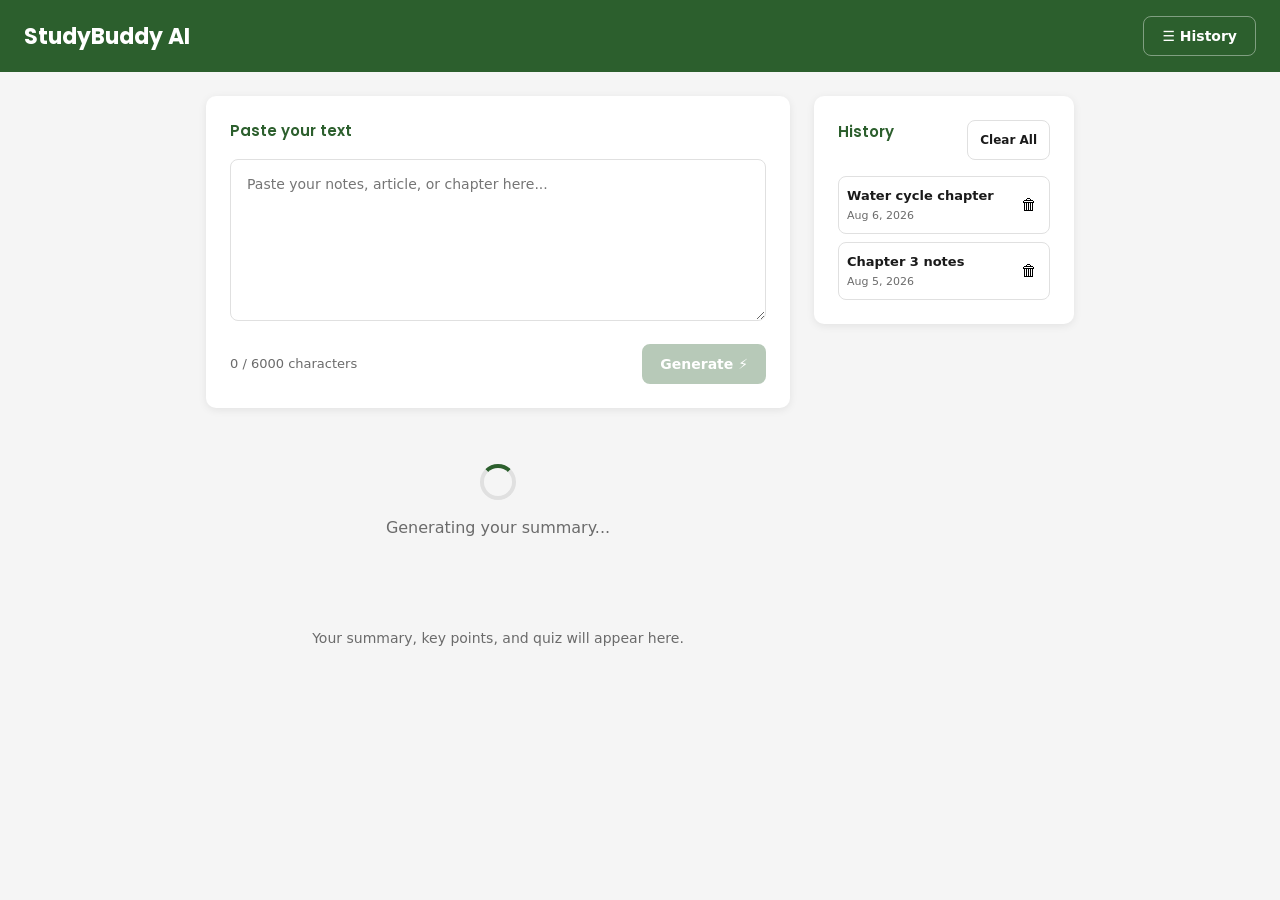
==== index.html @ 9c502d1c "Day 3: build full static UI (input, results, quiz, history panel) - responsive layout verified" ====
<!DOCTYPE html>
<html lang="en">
<head>
  <meta charset="UTF-8" />
  <meta name="viewport" content="width=device-width, initial-scale=1.0" />
  <title>StudyBuddy AI</title>

  <!-- Google Fonts: Poppins for headings, per Day 2 design decisions -->
  <link rel="preconnect" href="https://fonts.googleapis.com" />
  <link href="https://fonts.googleapis.com/css2?family=Poppins:wght@600;700&display=swap" rel="stylesheet" />

  <link rel="stylesheet" href="style.css" />
</head>
<body>

  <!-- ===== HEADER ===== -->
  <header class="app-header">
    <h1 class="logo">StudyBuddy AI</h1>
    <button id="historyToggle" class="btn btn-ghost" aria-label="Toggle history panel">
      ☰ History
    </button>
  </header>

  <div class="app-shell">

    <!-- ===== MAIN CONTENT ===== -->
    <main class="main-content">

      <!-- INPUT SECTION -->
      <section id="input-section" class="card">
        <label for="userInput" class="section-label">Paste your text</label>
        <textarea
          id="userInput"
          placeholder="Paste your notes, article, or chapter here..."
          rows="8"
        ></textarea>

        <div class="input-footer">
          <span id="charCount" class="char-count">0 / 6000 characters</span>
          <button id="generateBtn" class="btn btn-primary" disabled>
            Generate ⚡
          </button>
        </div>
      </section>

      <!-- LOADING STATE (hidden by default) -->
      <div id="loadingState" class="loading-state" hidden>
        <div class="spinner" aria-hidden="true"></div>
        <p>Generating your summary...</p>
      </div>

      <!-- RESULTS SECTION -->
      <section id="results-section">

        <!-- Empty state placeholder shown before first generation -->
        <div id="emptyState" class="empty-state">
          <p>Your summary, key points, and quiz will appear here.</p>
        </div>

        <!-- Summary card (dummy content for Day 3 preview) -->
        <div id="summaryCard" class="card result-card" hidden>
          <h2 class="section-label">Summary</h2>
          <p id="summaryText">
            This chapter explains the water cycle: evaporation turns liquid water into
            vapor, condensation forms clouds as vapor cools, and precipitation returns
            water to Earth's surface, driving the planet's climate system.
          </p>
        </div>

        <!-- Key takeaways card -->
        <div id="keyPointsCard" class="card result-card" hidden>
          <h2 class="section-label">Key Takeaways</h2>
          <ul id="keyPointsList" class="key-points-list">
            <li>Evaporation turns liquid water into vapor using solar energy</li>
            <li>Condensation forms clouds as vapor cools</li>
            <li>Precipitation returns water to the earth's surface</li>
            <li>The cycle is continuous and drives Earth's climate system</li>
          </ul>
        </div>

        <!-- Quiz card -->
        <div id="quizCard" class="card result-card" hidden>
          <h2 class="section-label">Quiz</h2>

          <div class="quiz-question">
            <p class="quiz-question-text">What process forms clouds?</p>
            <div class="quiz-options">
              <button class="quiz-option" data-index="0">Evaporation</button>
              <button class="quiz-option" data-index="1">Condensation</button>
              <button class="quiz-option" data-index="2">Precipitation</button>
              <button class="quiz-option" data-index="3">Erosion</button>
            </div>
          </div>

          <button id="showAnswersBtn" class="btn btn-secondary">Show Answers</button>
        </div>

      </section>
    </main>

    <!-- ===== HISTORY PANEL (slide-out) ===== -->
    <aside id="historyPanel" class="history-panel">
      <div class="history-header">
        <h2 class="section-label">History</h2>
        <button id="clearHistoryBtn" class="btn btn-ghost btn-small">Clear All</button>
      </div>

      <ul id="historyList" class="history-list">
        <!-- Dummy placeholder items for Day 3 preview -->
        <li class="history-item">
          <div class="history-item-info">
            <span class="history-item-title">Water cycle chapter</span>
            <span class="history-item-date">Aug 6, 2026</span>
          </div>
          <button class="btn-icon" aria-label="Delete this entry">🗑</button>
        </li>
        <li class="history-item">
          <div class="history-item-info">
            <span class="history-item-title">Chapter 3 notes</span>
            <span class="history-item-date">Aug 5, 2026</span>
          </div>
          <button class="btn-icon" aria-label="Delete this entry">🗑</button>
        </li>
      </ul>
    </aside>

  </div>

  <!-- script.js: intentionally minimal today.
       Day 4 adds all interactivity (DOM logic + mock data flow) per the Blueprint. -->
  <script src="script.js" defer></script>
</body>
</html>
---- style.css ----
/* =========================================================
   StudyBuddy AI — style.css
   Built Day 3. Color palette & fonts decided Day 2.
   ========================================================= */

/* ---- Configuration: CSS custom properties (our "settings") ---- */
:root {
  --color-primary: #2C5F2D;      /* forest green — focus/study feel */
  --color-secondary: #97BC62;    /* moss green */
  --color-bg: #F5F5F5;           /* soft cream background */
  --color-surface: #FFFFFF;      /* card backgrounds */
  --color-text: #1A1A1A;
  --color-text-muted: #6B6B6B;
  --color-border: #E0E0E0;
  --color-danger: #C0392B;

  --font-heading: 'Poppins', system-ui, sans-serif;
  --font-body: system-ui, -apple-system, 'Segoe UI', sans-serif;

  --space-xs: 8px;
  --space-sm: 16px;
  --space-md: 24px;
  --space-lg: 32px;

  --radius: 10px;
  --shadow: 0 2px 8px rgba(0, 0, 0, 0.08);
  --transition: all 0.2s ease;
}

/* ---- Reset ---- */
* {
  box-sizing: border-box;
  margin: 0;
  padding: 0;
}

body {
  font-family: var(--font-body);
  background: var(--color-bg);
  color: var(--color-text);
  line-height: 1.5;
}

/* ---- Header ---- */
.app-header {
  display: flex;
  justify-content: space-between;
  align-items: center;
  padding: var(--space-sm) var(--space-md);
  background: var(--color-primary);
  color: white;
}

.logo {
  font-family: var(--font-heading);
  font-size: 22px;
  font-weight: 700;
}

/* ---- Layout shell ---- */
.app-shell {
  display: flex;
  max-width: 900px;
  margin: 0 auto;
  padding: var(--space-md) var(--space-sm);
  gap: var(--space-md);
  align-items: flex-start;
}

.main-content {
  flex: 1;
  min-width: 0;
  display: flex;
  flex-direction: column;
  gap: var(--space-md);
}

/* ---- Reusable card component ---- */
.card {
  background: var(--color-surface);
  border-radius: var(--radius);
  box-shadow: var(--shadow);
  padding: var(--space-md);
  transition: var(--transition);
}

.section-label {
  font-family: var(--font-heading);
  font-size: 15px;
  font-weight: 600;
  color: var(--color-primary);
  margin-bottom: var(--space-sm);
  display: block;
}

/* ---- Buttons (shared component) ---- */
.btn {
  font-family: var(--font-body);
  font-size: 14px;
  font-weight: 600;
  border: none;
  border-radius: 8px;
  padding: 10px 18px;
  cursor: pointer;
  transition: var(--transition);
}

.btn-primary {
  background: var(--color-primary);
  color: white;
}
.btn-primary:hover:not(:disabled) {
  background: #244d25;
}
.btn-primary:disabled {
  background: #B7C9B8;
  cursor: not-allowed;
}

.btn-secondary {
  background: var(--color-secondary);
  color: var(--color-text);
  margin-top: var(--space-sm);
}
.btn-secondary:hover {
  filter: brightness(0.95);
}

.btn-ghost {
  background: transparent;
  color: inherit;
  border: 1px solid rgba(255, 255, 255, 0.4);
}
.app-shell .btn-ghost {
  border: 1px solid var(--color-border);
  color: var(--color-text);
}
.btn-ghost:hover {
  background: rgba(255, 255, 255, 0.1);
}

.btn-small {
  padding: 6px 12px;
  font-size: 12px;
}

.btn-icon {
  background: transparent;
  border: none;
  cursor: pointer;
  font-size: 16px;
  padding: 4px;
}

/* Minimum tap target size for accessibility (44px) — full polish pass Day 7 */
.btn, .btn-icon {
  min-height: 40px;
}

/* ---- Input section ---- */
textarea {
  width: 100%;
  font-family: var(--font-body);
  font-size: 14px;
  padding: var(--space-sm);
  border: 1px solid var(--color-border);
  border-radius: 8px;
  resize: vertical;
}
textarea:focus {
  outline: 2px solid var(--color-primary);
  outline-offset: 2px;
}

.input-footer {
  display: flex;
  justify-content: space-between;
  align-items: center;
  margin-top: var(--space-sm);
}

.char-count {
  font-size: 13px;
  color: var(--color-text-muted);
}

/* ---- Loading state ---- */
.loading-state {
  display: flex;
  flex-direction: column;
  align-items: center;
  gap: var(--space-sm);
  padding: var(--space-lg);
  color: var(--color-text-muted);
}

.spinner {
  width: 36px;
  height: 36px;
  border: 4px solid var(--color-border);
  border-top-color: var(--color-primary);
  border-radius: 50%;
  animation: spin 0.8s linear infinite;
}

@keyframes spin {
  to { transform: rotate(360deg); }
}

/* ---- Empty state ---- */
.empty-state {
  text-align: center;
  padding: var(--space-lg);
  color: var(--color-text-muted);
  font-size: 14px;
}

/* ---- Results cards ---- */
.result-card + .result-card {
  margin-top: var(--space-md);
}

.key-points-list {
  list-style: none;
  display: flex;
  flex-direction: column;
  gap: var(--space-xs);
}
.key-points-list li {
  padding-left: var(--space-sm);
  position: relative;
  font-size: 14px;
}
.key-points-list li::before {
  content: "•";
  color: var(--color-secondary);
  position: absolute;
  left: 0;
  font-weight: 700;
}

/* ---- Quiz ---- */
.quiz-question-text {
  font-weight: 600;
  margin-bottom: var(--space-sm);
}

.quiz-options {
  display: grid;
  grid-template-columns: 1fr 1fr;
  gap: var(--space-xs);
}

.quiz-option {
  font-family: var(--font-body);
  font-size: 13px;
  padding: 10px 12px;
  border: 1px solid var(--color-border);
  border-radius: 8px;
  background: var(--color-surface);
  cursor: pointer;
  text-align: left;
  transition: var(--transition);
}
.quiz-option:hover {
  border-color: var(--color-secondary);
}
.quiz-option.selected {
  border-color: var(--color-primary);
  background: #EAF2E9;
}
.quiz-option.correct {
  border-color: var(--color-primary);
  background: #D9EAD8;
}
.quiz-option.incorrect {
  border-color: var(--color-danger);
  background: #F8E2E0;
}

/* ---- History panel ---- */
.history-panel {
  width: 260px;
  flex-shrink: 0;
  background: var(--color-surface);
  border-radius: var(--radius);
  box-shadow: var(--shadow);
  padding: var(--space-md);
}

.history-header {
  display: flex;
  justify-content: space-between;
  align-items: center;
  margin-bottom: var(--space-sm);
}

.history-list {
  list-style: none;
  display: flex;
  flex-direction: column;
  gap: var(--space-xs);
}

.history-item {
  display: flex;
  justify-content: space-between;
  align-items: center;
  padding: var(--space-xs);
  border: 1px solid var(--color-border);
  border-radius: 8px;
  cursor: pointer;
  transition: var(--transition);
}
.history-item:hover {
  border-color: var(--color-secondary);
}

.history-item-info {
  display: flex;
  flex-direction: column;
  gap: 2px;
}

.history-item-title {
  font-size: 13px;
  font-weight: 600;
}

.history-item-date {
  font-size: 11px;
  color: var(--color-text-muted);
}

/* =========================================================
   Responsive: below 600px, history panel stacks below main
   content instead of sitting beside it (Day 2 decision).
   ========================================================= */
@media (max-width: 600px) {
  .app-shell {
    flex-direction: column;
  }

  .history-panel {
    width: 100%;
  }

  .quiz-options {
    grid-template-columns: 1fr;
  }

  .app-header {
    padding: var(--space-xs) var(--space-sm);
  }

  .logo {
    font-size: 18px;
  }
}
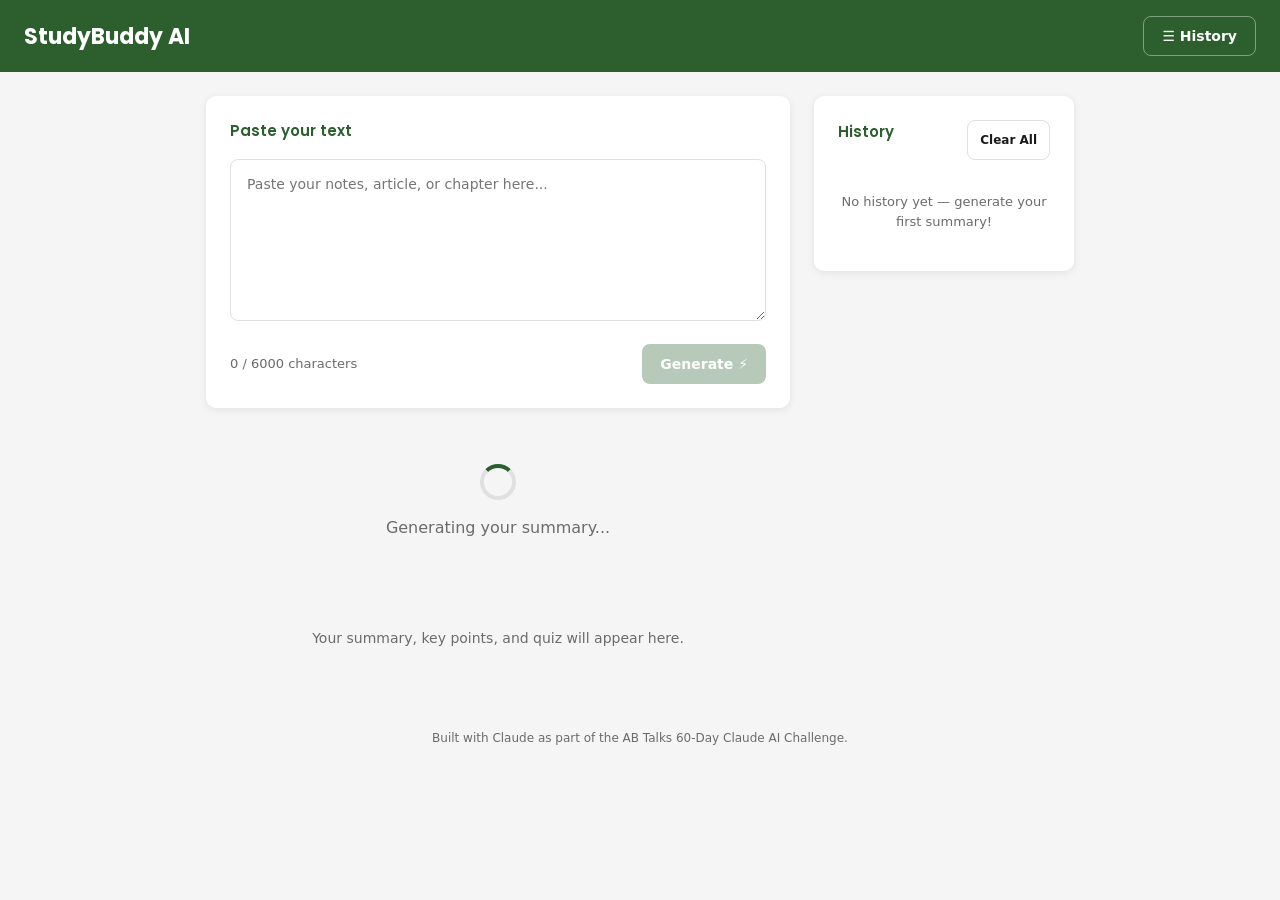
==== commit ae3c179f: "Day 6: complete MVP - history feature, footer, production deployment (fixed Vercel project mix-up)" ====
--- a/index.html
+++ b/index.html
@@ -106,28 +106,19 @@
       </div>
 
       <ul id="historyList" class="history-list">
-        <!-- Dummy placeholder items for Day 3 preview -->
-        <li class="history-item">
-          <div class="history-item-info">
-            <span class="history-item-title">Water cycle chapter</span>
-            <span class="history-item-date">Aug 6, 2026</span>
-          </div>
-          <button class="btn-icon" aria-label="Delete this entry">🗑</button>
-        </li>
-        <li class="history-item">
-          <div class="history-item-info">
-            <span class="history-item-title">Chapter 3 notes</span>
-            <span class="history-item-date">Aug 5, 2026</span>
-          </div>
-          <button class="btn-icon" aria-label="Delete this entry">🗑</button>
-        </li>
+        <!-- Populated dynamically by script.js (Day 6) -->
       </ul>
     </aside>
 
   </div>
 
-  <!-- script.js: intentionally minimal today.
-       Day 4 adds all interactivity (DOM logic + mock data flow) per the Blueprint. -->
+  <!-- ===== FOOTER ===== -->
+  <footer class="app-footer">
+    <p>Built with Claude as part of the AB Talks 60-Day Claude AI Challenge.</p>
+  </footer>
+
+  <!-- script.js: Day 6 adds the history feature on top of Day 5's
+       real Gemini API integration. -->
   <script src="script.js" defer></script>
 </body>
 </html>
--- a/style.css
+++ b/style.css
@@ -332,6 +332,21 @@
   color: var(--color-text-muted);
 }
 
+.history-empty {
+  font-size: 13px;
+  color: var(--color-text-muted);
+  text-align: center;
+  padding: var(--space-sm) 0;
+}
+
+/* ---- Footer ---- */
+.app-footer {
+  text-align: center;
+  padding: var(--space-md) var(--space-sm);
+  color: var(--color-text-muted);
+  font-size: 12px;
+}
+
 /* =========================================================
    Responsive: below 600px, history panel stacks below main
    content instead of sitting beside it (Day 2 decision).
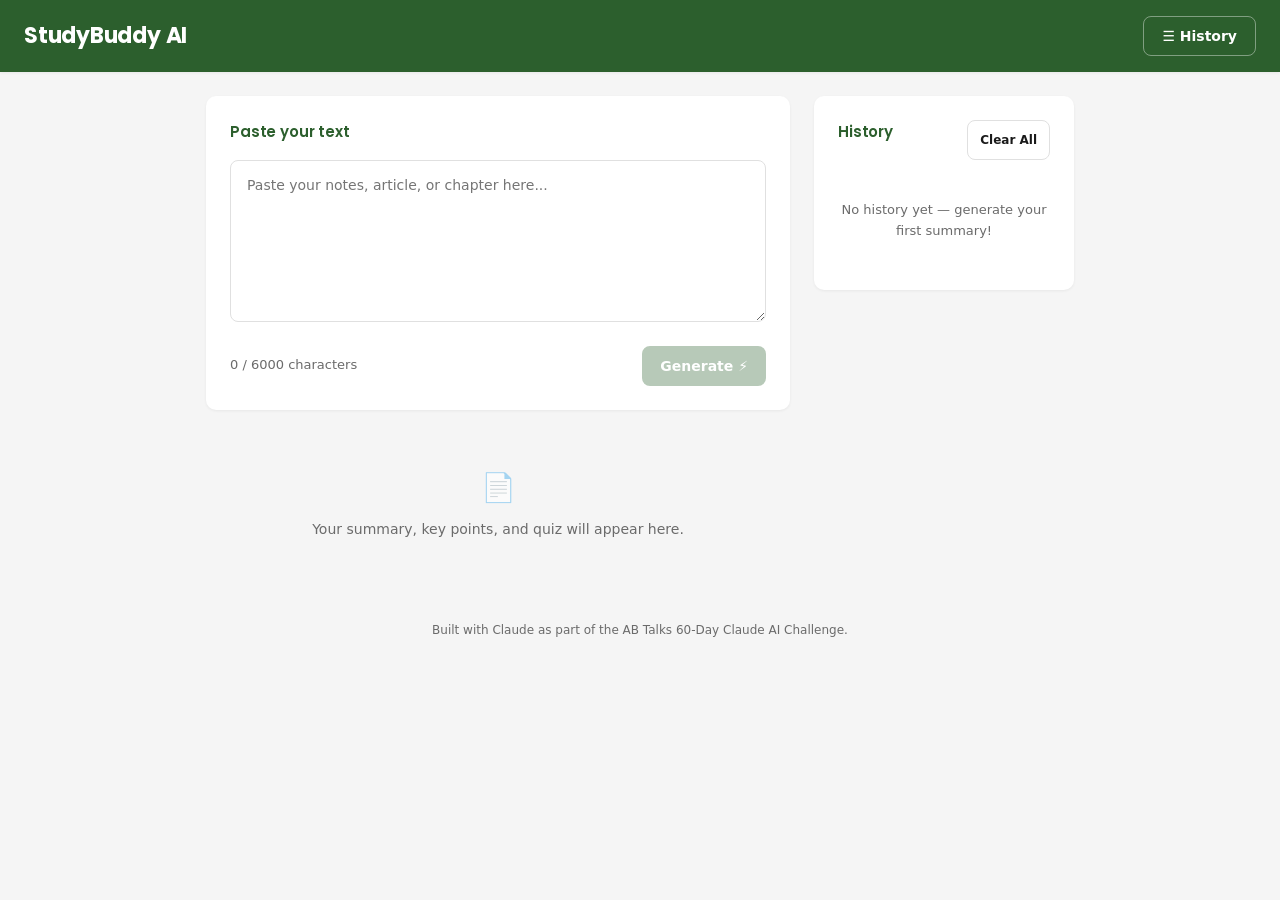
==== commit 5621a532: "Day 7: UI/UX polish - transitions, dedicated error states, toasts, accessibility (focus rings, keybo" ====
--- a/index.html
+++ b/index.html
@@ -44,7 +44,7 @@
       </section>
 
       <!-- LOADING STATE (hidden by default) -->
-      <div id="loadingState" class="loading-state" hidden>
+      <div id="loadingState" class="loading-state" hidden aria-live="polite">
         <div class="spinner" aria-hidden="true"></div>
         <p>Generating your summary...</p>
       </div>
@@ -54,7 +54,14 @@
 
         <!-- Empty state placeholder shown before first generation -->
         <div id="emptyState" class="empty-state">
+          <span class="empty-state-icon" aria-hidden="true">📄</span>
           <p>Your summary, key points, and quiz will appear here.</p>
+        </div>
+
+        <!-- Error state (Day 7: separate from empty state, announced to screen readers) -->
+        <div id="errorState" class="error-state" role="alert" aria-live="assertive" hidden>
+          <span class="error-state-icon" aria-hidden="true">⚠</span>
+          <p id="errorText"></p>
         </div>
 
         <!-- Summary card (dummy content for Day 3 preview) -->
@@ -117,8 +124,11 @@
     <p>Built with Claude as part of the AB Talks 60-Day Claude AI Challenge.</p>
   </footer>
 
-  <!-- script.js: Day 6 adds the history feature on top of Day 5's
-       real Gemini API integration. -->
+  <!-- Toast notifications (Day 7) -->
+  <div id="toastContainer" class="toast-container" aria-live="polite"></div>
+
+  <!-- script.js: Day 7 adds polish (toasts, error state wiring).
+       Core logic unchanged from Day 6. -->
   <script src="script.js" defer></script>
 </body>
 </html>
--- a/style.css
+++ b/style.css
@@ -1,18 +1,22 @@
 /* =========================================================
    StudyBuddy AI — style.css
-   Built Day 3. Color palette & fonts decided Day 2.
+   Day 7: UI/UX polish — transitions, accessibility, error
+   states, toasts, micro-interactions. No layout redesign.
    ========================================================= */
 
-/* ---- Configuration: CSS custom properties (our "settings") ---- */
+/* ---- Configuration: CSS custom properties ---- */
 :root {
-  --color-primary: #2C5F2D;      /* forest green — focus/study feel */
-  --color-secondary: #97BC62;    /* moss green */
-  --color-bg: #F5F5F5;           /* soft cream background */
-  --color-surface: #FFFFFF;      /* card backgrounds */
+  --color-primary: #2C5F2D;
+  --color-primary-dark: #1E4720;
+  --color-secondary: #97BC62;
+  --color-bg: #F5F5F5;
+  --color-surface: #FFFFFF;
   --color-text: #1A1A1A;
   --color-text-muted: #6B6B6B;
   --color-border: #E0E0E0;
   --color-danger: #C0392B;
+  --color-danger-bg: #FBEAE8;
+  --color-success-bg: #EAF4E9;
 
   --font-heading: 'Poppins', system-ui, sans-serif;
   --font-body: system-ui, -apple-system, 'Segoe UI', sans-serif;
@@ -21,10 +25,14 @@
   --space-sm: 16px;
   --space-md: 24px;
   --space-lg: 32px;
+  --space-xl: 48px;
 
   --radius: 10px;
-  --shadow: 0 2px 8px rgba(0, 0, 0, 0.08);
-  --transition: all 0.2s ease;
+  --radius-sm: 6px;
+  --shadow-sm: 0 1px 3px rgba(0, 0, 0, 0.06);
+  --shadow: 0 4px 14px rgba(0, 0, 0, 0.08);
+  --shadow-lg: 0 8px 28px rgba(0, 0, 0, 0.12);
+  --transition: 180ms cubic-bezier(0.4, 0, 0.2, 1);
 }
 
 /* ---- Reset ---- */
@@ -34,11 +42,45 @@
   padding: 0;
 }
 
+html {
+  scroll-behavior: smooth;
+}
+
 body {
   font-family: var(--font-body);
   background: var(--color-bg);
   color: var(--color-text);
-  line-height: 1.5;
+  line-height: 1.6;
+}
+
+/* ---- Respect reduced-motion preference (accessibility) ---- */
+@media (prefers-reduced-motion: reduce) {
+  *, *::before, *::after {
+    animation-duration: 0.001ms !important;
+    animation-iteration-count: 1 !important;
+    transition-duration: 0.001ms !important;
+    scroll-behavior: auto !important;
+  }
+}
+
+
+/* Guarantee the hidden attribute always wins, regardless of other display rules
+   (regression fix from Day 4 — must survive every future CSS rewrite) */
+[hidden] {
+  display: none !important;
+}
+
+/* ---- Universal focus-visible ring (keyboard navigation) ---- */
+:focus-visible {
+  outline: 3px solid var(--color-primary);
+  outline-offset: 2px;
+  border-radius: 4px;
+}
+
+/* Remove the default focus ring only when focus-visible is supported
+   and the interaction was a mouse click, not keyboard */
+:focus:not(:focus-visible) {
+  outline: none;
 }
 
 /* ---- Header ---- */
@@ -49,12 +91,14 @@
   padding: var(--space-sm) var(--space-md);
   background: var(--color-primary);
   color: white;
+  box-shadow: var(--shadow-sm);
 }
 
 .logo {
   font-family: var(--font-heading);
   font-size: 22px;
   font-weight: 700;
+  letter-spacing: -0.01em;
 }
 
 /* ---- Layout shell ---- */
@@ -79,9 +123,13 @@
 .card {
   background: var(--color-surface);
   border-radius: var(--radius);
+  box-shadow: var(--shadow-sm);
+  padding: var(--space-md);
+  transition: box-shadow var(--transition);
+}
+
+.card:hover {
   box-shadow: var(--shadow);
-  padding: var(--space-md);
-  transition: var(--transition);
 }
 
 .section-label {
@@ -91,6 +139,7 @@
   color: var(--color-primary);
   margin-bottom: var(--space-sm);
   display: block;
+  letter-spacing: -0.01em;
 }
 
 /* ---- Buttons (shared component) ---- */
@@ -102,7 +151,11 @@
   border-radius: 8px;
   padding: 10px 18px;
   cursor: pointer;
-  transition: var(--transition);
+  transition: background-color var(--transition), transform 100ms ease, box-shadow var(--transition);
+}
+
+.btn:active:not(:disabled) {
+  transform: scale(0.97);
 }
 
 .btn-primary {
@@ -110,7 +163,8 @@
   color: white;
 }
 .btn-primary:hover:not(:disabled) {
-  background: #244d25;
+  background: var(--color-primary-dark);
+  box-shadow: var(--shadow-sm);
 }
 .btn-primary:disabled {
   background: #B7C9B8;
@@ -122,8 +176,12 @@
   color: var(--color-text);
   margin-top: var(--space-sm);
 }
-.btn-secondary:hover {
+.btn-secondary:hover:not(:disabled) {
   filter: brightness(0.95);
+}
+.btn-secondary:disabled {
+  opacity: 0.6;
+  cursor: not-allowed;
 }
 
 .btn-ghost {
@@ -136,7 +194,10 @@
   color: var(--color-text);
 }
 .btn-ghost:hover {
-  background: rgba(255, 255, 255, 0.1);
+  background: rgba(0, 0, 0, 0.04);
+}
+.app-header .btn-ghost:hover {
+  background: rgba(255, 255, 255, 0.12);
 }
 
 .btn-small {
@@ -150,9 +211,17 @@
   cursor: pointer;
   font-size: 16px;
   padding: 4px;
-}
-
-/* Minimum tap target size for accessibility (44px) — full polish pass Day 7 */
+  border-radius: 6px;
+  transition: background-color var(--transition), transform 100ms ease;
+}
+.btn-icon:hover {
+  background: var(--color-danger-bg);
+}
+.btn-icon:active {
+  transform: scale(0.9);
+}
+
+/* Minimum tap target size for accessibility (44px) */
 .btn, .btn-icon {
   min-height: 40px;
 }
@@ -166,10 +235,13 @@
   border: 1px solid var(--color-border);
   border-radius: 8px;
   resize: vertical;
+  transition: border-color var(--transition);
+}
+textarea:hover {
+  border-color: #C5C5C5;
 }
 textarea:focus {
-  outline: 2px solid var(--color-primary);
-  outline-offset: 2px;
+  border-color: var(--color-primary);
 }
 
 .input-footer {
@@ -182,6 +254,12 @@
 .char-count {
   font-size: 13px;
   color: var(--color-text-muted);
+  transition: color var(--transition);
+}
+
+.char-count.near-limit {
+  color: var(--color-danger);
+  font-weight: 600;
 }
 
 /* ---- Loading state ---- */
@@ -192,6 +270,7 @@
   gap: var(--space-sm);
   padding: var(--space-lg);
   color: var(--color-text-muted);
+  animation: fadeIn 200ms ease;
 }
 
 .spinner {
@@ -207,6 +286,16 @@
   to { transform: rotate(360deg); }
 }
 
+@keyframes fadeIn {
+  from { opacity: 0; }
+  to { opacity: 1; }
+}
+
+@keyframes fadeInUp {
+  from { opacity: 0; transform: translateY(8px); }
+  to { opacity: 1; transform: translateY(0); }
+}
+
 /* ---- Empty state ---- */
 .empty-state {
   text-align: center;
@@ -215,7 +304,38 @@
   font-size: 14px;
 }
 
+.empty-state-icon {
+  font-size: 28px;
+  display: block;
+  margin-bottom: var(--space-xs);
+  opacity: 0.6;
+}
+
+/* ---- Error state (Day 7: now visually distinct from empty state) ---- */
+.error-state {
+  display: flex;
+  align-items: flex-start;
+  gap: var(--space-xs);
+  background: var(--color-danger-bg);
+  border: 1px solid #E8B4AE;
+  border-radius: var(--radius);
+  padding: var(--space-sm) var(--space-md);
+  color: #7A2A22;
+  font-size: 14px;
+  animation: fadeInUp 220ms ease;
+}
+
+.error-state-icon {
+  font-size: 18px;
+  flex-shrink: 0;
+  line-height: 1.4;
+}
+
 /* ---- Results cards ---- */
+.result-card {
+  animation: fadeInUp 280ms ease;
+}
+
 .result-card + .result-card {
   margin-top: var(--space-md);
 }
@@ -240,6 +360,14 @@
 }
 
 /* ---- Quiz ---- */
+.quiz-question {
+  animation: fadeInUp 240ms ease;
+}
+
+.quiz-question + .quiz-question {
+  margin-top: var(--space-md);
+}
+
 .quiz-question-text {
   font-weight: 600;
   margin-bottom: var(--space-sm);
@@ -255,27 +383,40 @@
   font-family: var(--font-body);
   font-size: 13px;
   padding: 10px 12px;
-  border: 1px solid var(--color-border);
+  border: 1.5px solid var(--color-border);
   border-radius: 8px;
   background: var(--color-surface);
   cursor: pointer;
   text-align: left;
-  transition: var(--transition);
-}
-.quiz-option:hover {
+  transition: border-color var(--transition), background-color var(--transition), transform 100ms ease;
+}
+.quiz-option:hover:not(:disabled) {
   border-color: var(--color-secondary);
+}
+.quiz-option:active:not(:disabled) {
+  transform: scale(0.98);
+}
+.quiz-option:disabled {
+  cursor: default;
 }
 .quiz-option.selected {
   border-color: var(--color-primary);
-  background: #EAF2E9;
+  background: var(--color-success-bg);
 }
 .quiz-option.correct {
   border-color: var(--color-primary);
-  background: #D9EAD8;
+  background: var(--color-success-bg);
+  font-weight: 600;
+}
+.quiz-option.correct::before {
+  content: "✓ ";
 }
 .quiz-option.incorrect {
   border-color: var(--color-danger);
-  background: #F8E2E0;
+  background: var(--color-danger-bg);
+}
+.quiz-option.incorrect::before {
+  content: "✗ ";
 }
 
 /* ---- History panel ---- */
@@ -284,8 +425,9 @@
   flex-shrink: 0;
   background: var(--color-surface);
   border-radius: var(--radius);
-  box-shadow: var(--shadow);
+  box-shadow: var(--shadow-sm);
   padding: var(--space-md);
+  animation: fadeInUp 220ms ease;
 }
 
 .history-header {
@@ -310,21 +452,26 @@
   border: 1px solid var(--color-border);
   border-radius: 8px;
   cursor: pointer;
-  transition: var(--transition);
+  transition: border-color var(--transition), background-color var(--transition);
 }
 .history-item:hover {
   border-color: var(--color-secondary);
+  background: #FAFBF8;
 }
 
 .history-item-info {
   display: flex;
   flex-direction: column;
   gap: 2px;
+  min-width: 0;
 }
 
 .history-item-title {
   font-size: 13px;
   font-weight: 600;
+  white-space: nowrap;
+  overflow: hidden;
+  text-overflow: ellipsis;
 }
 
 .history-item-date {
@@ -336,7 +483,40 @@
   font-size: 13px;
   color: var(--color-text-muted);
   text-align: center;
-  padding: var(--space-sm) 0;
+  padding: var(--space-md) 0;
+}
+
+/* ---- Toast notifications (Day 7) ---- */
+.toast-container {
+  position: fixed;
+  bottom: var(--space-md);
+  left: 50%;
+  transform: translateX(-50%);
+  display: flex;
+  flex-direction: column;
+  gap: var(--space-xs);
+  z-index: 1000;
+  pointer-events: none;
+}
+
+.toast {
+  background: var(--color-text);
+  color: white;
+  padding: 10px 20px;
+  border-radius: 8px;
+  font-size: 13px;
+  box-shadow: var(--shadow-lg);
+  animation: toastIn 220ms ease, toastOut 220ms ease 1.8s forwards;
+}
+
+@keyframes toastIn {
+  from { opacity: 0; transform: translateY(8px); }
+  to { opacity: 1; transform: translateY(0); }
+}
+
+@keyframes toastOut {
+  from { opacity: 1; }
+  to { opacity: 0; }
 }
 
 /* ---- Footer ---- */
@@ -349,7 +529,7 @@
 
 /* =========================================================
    Responsive: below 600px, history panel stacks below main
-   content instead of sitting beside it (Day 2 decision).
+   content instead of sitting beside it.
    ========================================================= */
 @media (max-width: 600px) {
   .app-shell {
@@ -371,4 +551,10 @@
   .logo {
     font-size: 18px;
   }
+
+  .toast-container {
+    width: calc(100% - var(--space-md) * 2);
+    left: var(--space-md);
+    transform: none;
+  }
 }
